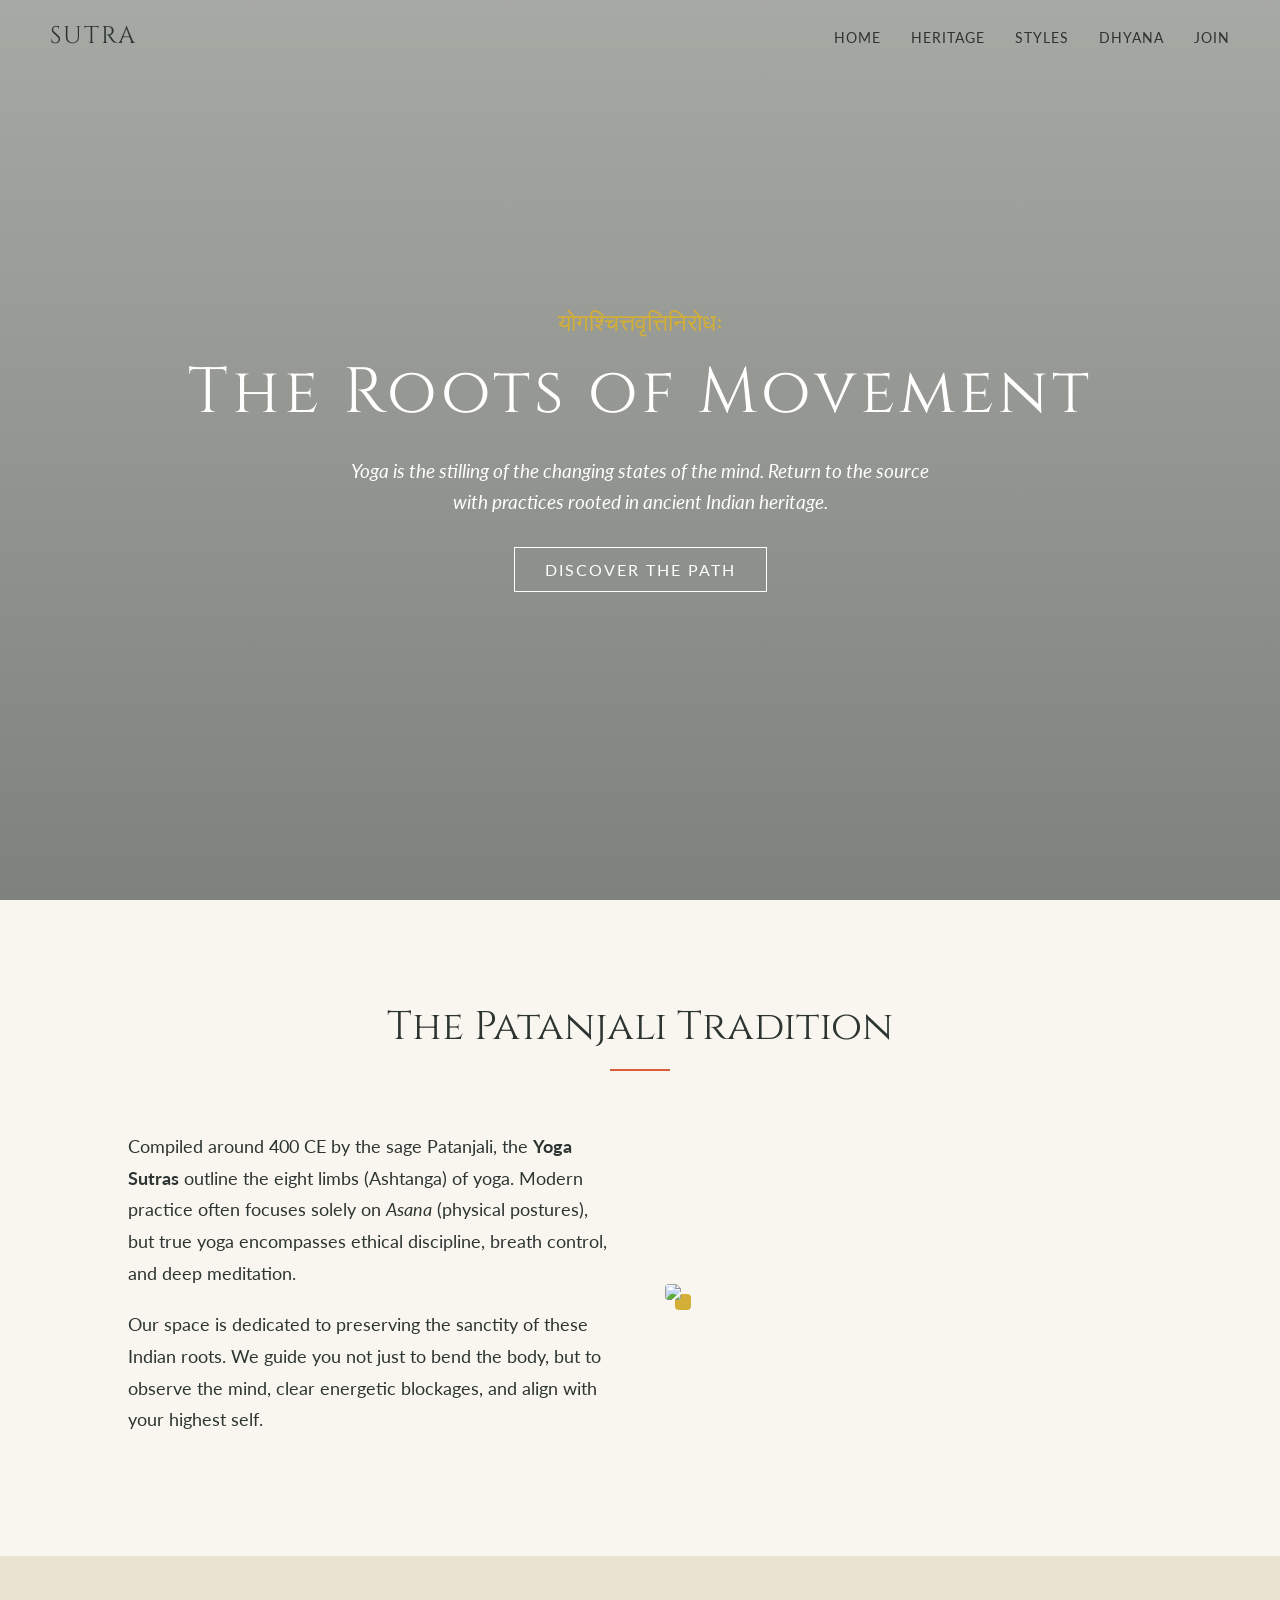
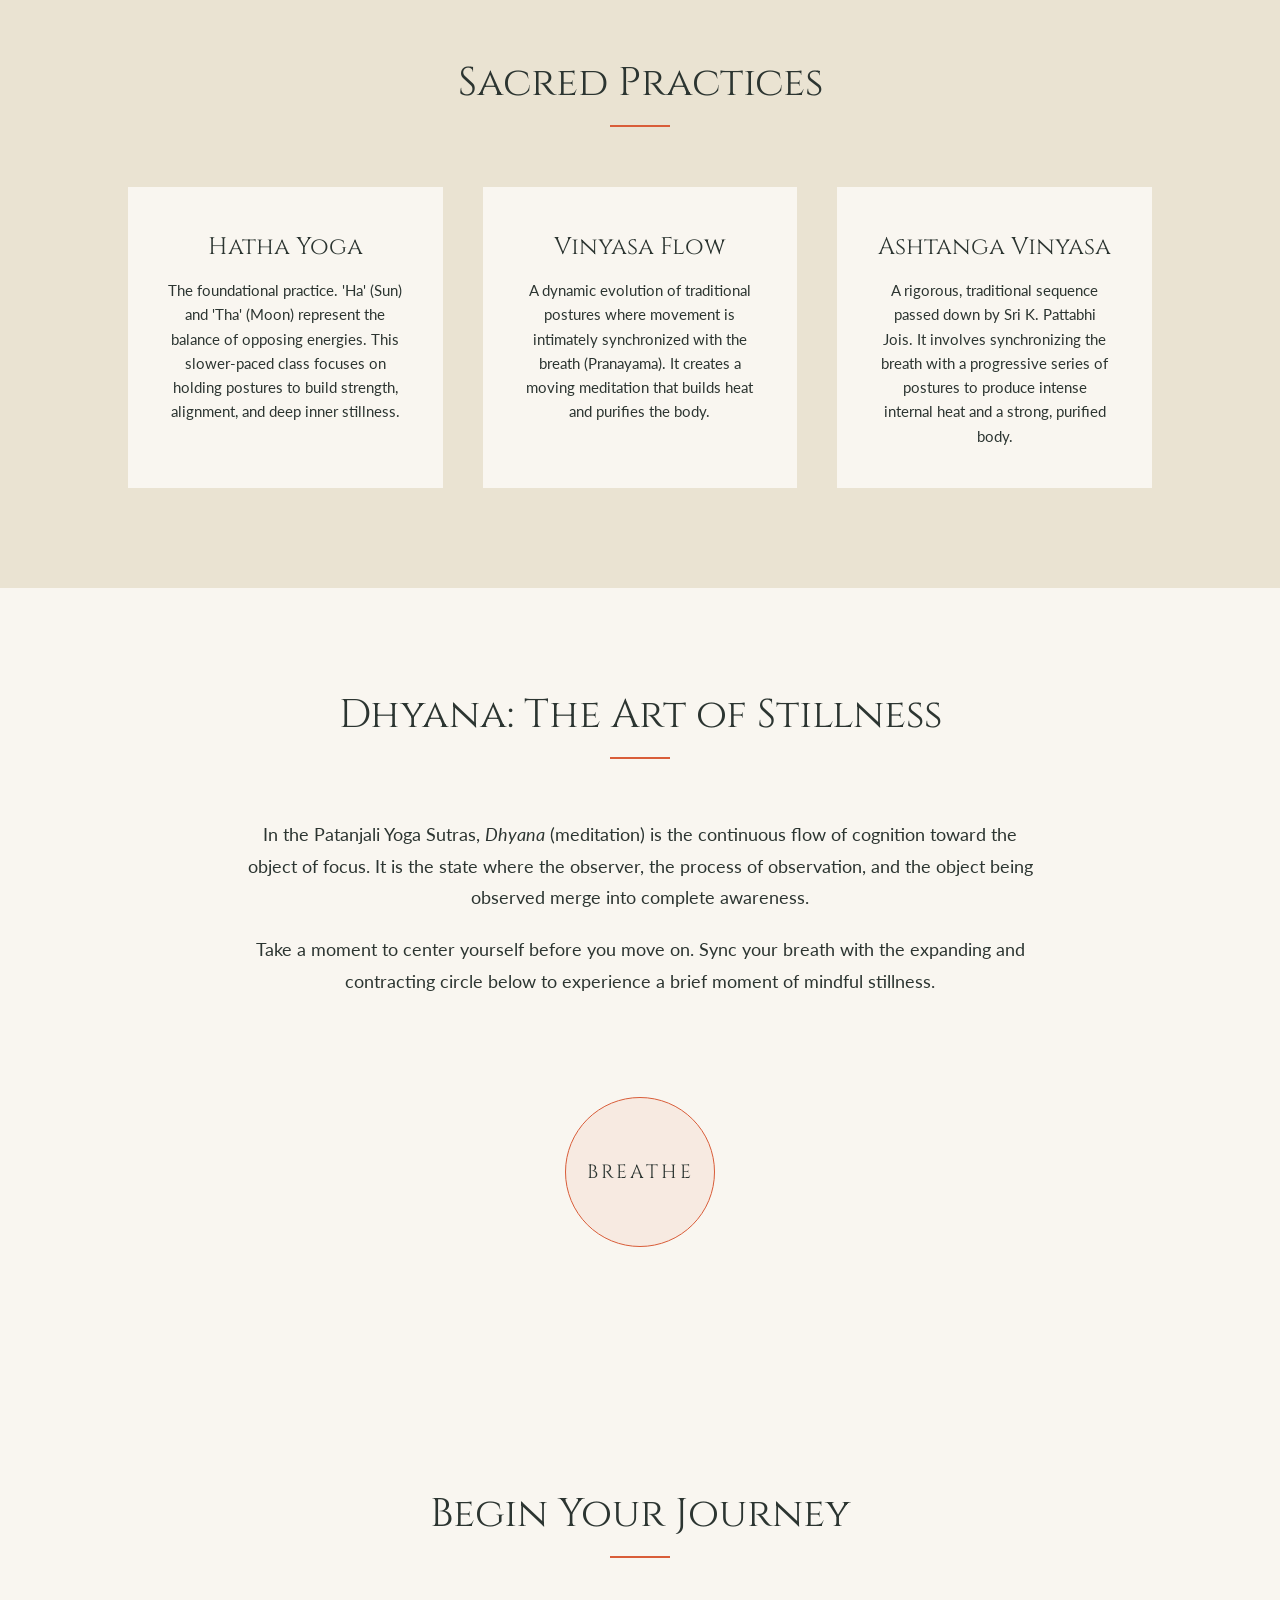
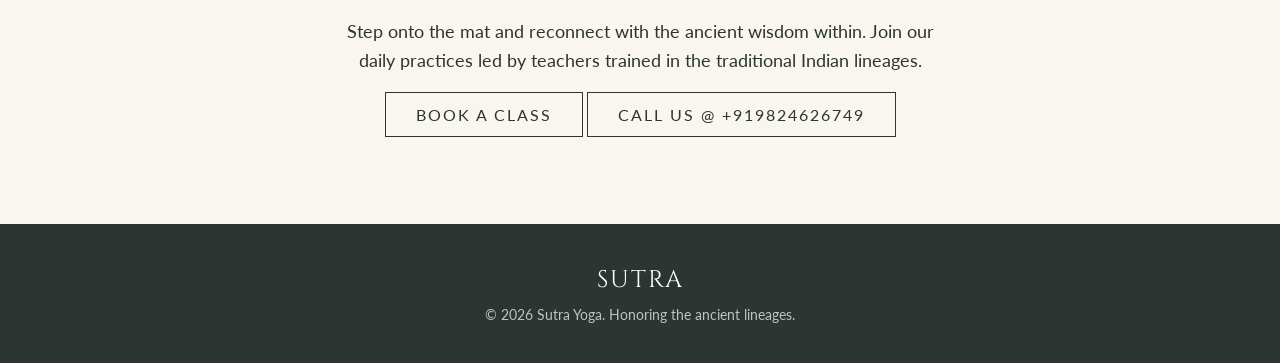
==== index.html @ b379724e "Rename yoga web.html to index.html" ====
<!DOCTYPE html>
<html lang="en">
<head>
    <meta charset="UTF-8">
    <meta name="viewport" content="width=device-width, initial-scale=1.0">
    <title>Sutra | Traditional Indian Yoga</title>
    <!-- Google Fonts for aesthetic typography -->
    <link href="https://fonts.googleapis.com/css2?family=Cinzel:wght@400;600&family=Lato:wght@300;400&display=swap" rel="stylesheet">
    <link rel="stylesheet" href="style.css">
</head>
<body>

    <!-- Navigation -->
    <nav id="navbar">
        <a href="#home" class="logo">SUTRA</a>
        <ul class="nav-links">
            <li><a href="#home">Home</a></li>
            <li><a href="#heritage">Heritage</a></li>
            <li><a href="#styles">Styles</a></li>
            <li><a href="#meditation">Dhyana</a></li>
            <li><a href="#contact">Join</a></li>
        </ul>
    </nav>

    <!-- Hero Section -->
    <header id="home" class="hero">
        <div class="sanskrit">योगश्चित्तवृत्तिनिरोधः</div>
        <h1>The Roots of Movement</h1>
        <p>Yoga is the stilling of the changing states of the mind. Return to the source with practices rooted in ancient Indian heritage.</p>
        <a href="#heritage" class="btn">Discover the Path</a>
    </header>

    <!-- Heritage Section -->
    <section id="heritage">
        <h2 class="section-title reveal">The Patanjali Tradition</h2>
        <div class="heritage-container">
            <div class="heritage-text reveal">
                <p>Compiled around 400 CE by the sage Patanjali, the <strong>Yoga Sutras</strong> outline the eight limbs (Ashtanga) of yoga. Modern practice often focuses solely on <em>Asana</em> (physical postures), but true yoga encompasses ethical discipline, breath control, and deep meditation.</p>
                <p>Our space is dedicated to preserving the sanctity of these Indian roots. We guide you not just to bend the body, but to observe the mind, clear energetic blockages, and align with your highest self.</p>
            </div>
            <div class="heritage-image reveal">
                <!-- Unsplash placeholder of an aesthetic statue/temple -->
                <img src="img 1.png">
            </div>
        </div>
    </section>

    <!-- Styles Section -->
    <section id="styles" class="bg-secondary">
        <h2 class="section-title reveal">Sacred Practices</h2>
        <div class="styles-grid">
            
            <div class="style-card reveal">
                <h3>Hatha Yoga</h3>
                <p>The foundational practice. 'Ha' (Sun) and 'Tha' (Moon) represent the balance of opposing energies. This slower-paced class focuses on holding postures to build strength, alignment, and deep inner stillness.</p>
            </div>

            <div class="style-card reveal" style="transition-delay: 0.2s;">
                <h3>Vinyasa Flow</h3>
                <p>A dynamic evolution of traditional postures where movement is intimately synchronized with the breath (Pranayama). It creates a moving meditation that builds heat and purifies the body.</p>
            </div>

            <div class="style-card reveal" style="transition-delay: 0.4s;">
                <h3>Ashtanga Vinyasa</h3>
                <p>A rigorous, traditional sequence passed down by Sri K. Pattabhi Jois. It involves synchronizing the breath with a progressive series of postures to produce intense internal heat and a strong, purified body.</p>
            </div>

        </div>
    </section>

    <section id="meditation">
        <h2 class="section-title reveal">Dhyana: The Art of Stillness</h2>
        <div class="meditation-container reveal">
            <div class="meditation-text">
                <p>In the Patanjali Yoga Sutras, <em>Dhyana</em> (meditation) is the continuous flow of cognition toward the object of focus. It is the state where the observer, the process of observation, and the object being observed merge into complete awareness.</p>
                <p>Take a moment to center yourself before you move on. Sync your breath with the expanding and contracting circle below to experience a brief moment of mindful stillness.</p>
            </div>
            
            <div class="breathe-container">
                <div class="breathe-circle"></div>
                <span class="breathe-text">Breathe</span>
            </div>
        </div>
    </section>

    <!-- Simple Call to Action / Contact -->
    <section id="contact">
        <h2 class="section-title reveal">Begin Your Journey</h2>
        <div style="text-align: center; max-width: 600px; margin: 0 auto;" class="reveal">
            <p style="margin-bottom: 30px; line-height: 1.6; font-size: 1.1rem;">Step onto the mat and reconnect with the ancient wisdom within. Join our daily practices led by teachers trained in the traditional Indian lineages.</p>
            <a href="mailto:ppatel225@gmail.com" class="btn" style="color: var(--text-dark); border-color: var(--text-dark);">Book a Class</a>
            <a href="callto:+919824626749" class="btn" style="color: var(--text-dark); border-color: var(--text-dark);">Call Us @ +919824626749</a>
        </div>
    </section>

    <!-- Footer -->
    <footer>
        <h2 class="logo" style="margin-bottom: 10px; color: white;">SUTRA</h2>
        <p>&copy; 2026 Sutra Yoga. Honoring the ancient lineages.</p>
    </footer>

    <!-- --- JAVASCRIPT --- -->
    <script>
        // 1. Navbar transparent-to-solid scroll effect
        const navbar = document.getElementById('navbar');
        window.addEventListener('scroll', () => {
            if (window.scrollY > 50) {
                navbar.classList.add('scrolled');
            } else {
                navbar.classList.remove('scrolled');
            }
        });

        // 2. Smooth Scroll Reveal Animation for elements
        function reveal() {
            var reveals = document.querySelectorAll(".reveal");
            for (var i = 0; i < reveals.length; i++) {
                var windowHeight = window.innerHeight;
                var elementTop = reveals[i].getBoundingClientRect().top;
                var elementVisible = 100; // when to trigger the animation

                if (elementTop < windowHeight - elementVisible) {
                    reveals[i].classList.add("active");
                }
            }
        }
        
        // Trigger the reveal function on scroll and on load
        window.addEventListener("scroll", reveal);
        reveal();
    </script>
</body>
</html>
---- style.css ----
:root {
            --primary-bg: #F9F6F0; /* Warm sand */
            --text-dark: #2C3531; /* Deep charcoal/green */
            --accent-gold: #D4AF37; /* Muted gold */
            --accent-saffron: #D95D39; /* Saffron/Terracotta */
            --section-bg: #EAE3D2;
        }

        * {
            margin: 0;
            padding: 0;
            box-sizing: border-box;
        }

        html {
            scroll-behavior: smooth;
            font-family: 'Lato', sans-serif;
            color: var(--text-dark);
            background-color: var(--primary-bg);
        }

        h1, h2, h3, .logo {
            font-family: 'Cinzel', serif;
            font-weight: 400;
        }

        /* Navbar */
        nav {
            position: fixed;
            width: 100%;
            padding: 20px 50px;
            display: flex;
            justify-content: space-between;
            align-items: center;
            z-index: 100;
            transition: background 0.4s ease, padding 0.4s ease;
        }

        nav.scrolled {
            background-color: rgba(249, 246, 240, 0.95);
            padding: 15px 50px;
            box-shadow: 0 2px 10px rgba(0,0,0,0.05);
        }

        .logo {
            font-size: 24px;
            text-decoration: none;
            color: var(--text-dark);
            letter-spacing: 2px;
        }

        .nav-links {
            list-style: none;
            display: flex;
            gap: 30px;
        }

        .nav-links a {
            text-decoration: none;
            color: var(--text-dark);
            font-size: 14px;
            text-transform: uppercase;
            letter-spacing: 1px;
            transition: color 0.3s;
        }

        .nav-links a:hover {
            color: var(--accent-saffron);
        }

        /* Hero Section */
        .hero {
            height: 100vh;
            display: flex;
            flex-direction: column;
            justify-content: center;
            align-items: center;
            text-align: center;
            background: linear-gradient(rgba(44, 53, 49, 0.4), rgba(44, 53, 49, 0.6)), url('https://images.unsplash.com/photo-1545205597-3d9d02c29597?ixlib=rb-4.0.3&auto=format&fit=crop&w=1920&q=80') center/cover;
            color: white;
            padding: 0 20px;
        }

        .hero h1 {
            font-size: 4rem;
            margin-bottom: 20px;
            letter-spacing: 4px;
        }

        .hero p {
            font-size: 1.2rem;
            font-style: italic;
            margin-bottom: 30px;
            max-width: 600px;
            line-height: 1.6;
        }

        .sanskrit {
            font-family: 'Cinzel', serif;
            font-size: 1.5rem;
            color: var(--accent-gold);
            margin-bottom: 10px;
        }

        .btn {
            padding: 12px 30px;
            border: 1px solid white;
            background: transparent;
            color: white;
            font-family: 'Lato', sans-serif;
            text-transform: uppercase;
            letter-spacing: 2px;
            cursor: pointer;
            transition: all 0.3s ease;
            text-decoration: none;
        }

        .btn:hover {
            background: white;
            color: var(--text-dark);
        }

        /* Sections General */
        section {
            padding: 100px 10vw;
        }

        .section-title {
            text-align: center;
            font-size: 2.5rem;
            margin-bottom: 60px;
            color: var(--text-dark);
        }

        .section-title::after {
            content: '';
            display: block;
            width: 60px;
            height: 2px;
            background: var(--accent-saffron);
            margin: 15px auto 0;
        }

        /* Heritage Section */
        .heritage-container {
            display: grid;
            grid-template-columns: 1fr 1fr;
            gap: 50px;
            align-items: center;
        }

        .heritage-text p {
            line-height: 1.8;
            margin-bottom: 20px;
            font-size: 1.1rem;
        }

        .heritage-image img {
            width: 100%;
            border-radius: 4px;
            box-shadow: 10px 10px 0px var(--accent-gold);
        }

        /* Styles Section */
        .bg-secondary {
            background-color: var(--section-bg);
        }

        .styles-grid {
            display: grid;
            grid-template-columns: repeat(auto-fit, minmax(300px, 1fr));
            gap: 40px;
        }

        .style-card {
            background: var(--primary-bg);
            padding: 40px;
            text-align: center;
            transition: transform 0.3s ease;
            border-top: 4px solid transparent;
        }

        .style-card:hover {
            transform: translateY(-10px);
            border-top: 4px solid var(--accent-saffron);
        }

        .style-card h3 {
            font-size: 1.5rem;
            margin-bottom: 15px;
            color: var(--text-dark);
        }

        .style-card p {
            line-height: 1.6;
            font-size: 0.95rem;
        }

        /* Meditation Section */
        #meditation {
            background-color: var(--primary-bg);
            text-align: center;
        }

        .meditation-container {
            max-width: 800px;
            margin: 0 auto;
            display: flex;
            flex-direction: column;
            align-items: center;
            gap: 50px;
        }

        .meditation-text p {
            line-height: 1.8;
            font-size: 1.1rem;
            margin-bottom: 20px;
        }

        /* Breathing Animation */
        .breathe-container {
            position: relative;
            width: 150px;
            height: 150px;
            display: flex;
            justify-content: center;
            align-items: center;
            margin-top: 30px;
            margin-bottom: 40px;
        }

        .breathe-circle {
            position: absolute;
            width: 100%;
            height: 100%;
            border-radius: 50%;
            background: rgba(217, 93, 57, 0.08); /* Faint saffron tint */
            border: 1px solid var(--accent-saffron);
            /* 8-second breathing cycle: 4s inhale, 4s exhale */
            animation: breathe 8s ease-in-out infinite; 
        }

        .breathe-text {
            font-family: 'Cinzel', serif;
            font-size: 1.2rem;
            color: var(--text-dark);
            letter-spacing: 3px;
            text-transform: uppercase;
            z-index: 2;
        }

        /* Keyframes for expanding and contracting */
        @keyframes breathe {
            0% { 
                transform: scale(0.9); 
                opacity: 0.6; 
            }
            50% { 
                transform: scale(1.6); 
                opacity: 1; 
                background: rgba(217, 93, 57, 0.15);
            }
            100% { 
                transform: scale(0.9); 
                opacity: 0.6; 
            }
        }

        /* Footer */
        footer {
            background: var(--text-dark);
            color: white;
            text-align: center;
            padding: 40px 20px;
        }

        footer p {
            opacity: 0.7;
            font-size: 0.9rem;
        }

        /* Scroll Reveal Animation Classes */
        .reveal {
            opacity: 0;
            transform: translateY(50px);
            transition: all 0.8s ease-out;
        }

        .reveal.active {
            opacity: 1;
            transform: translateY(0);
        }

        /* Responsive */
        @media (max-width: 768px) {
            .heritage-container {
                grid-template-columns: 1fr;
            }
            .hero h1 { font-size: 2.5rem; }
            .nav-links { display: none; /* In a full build, add a hamburger menu here */ }
            nav { padding: 20px; }
        }
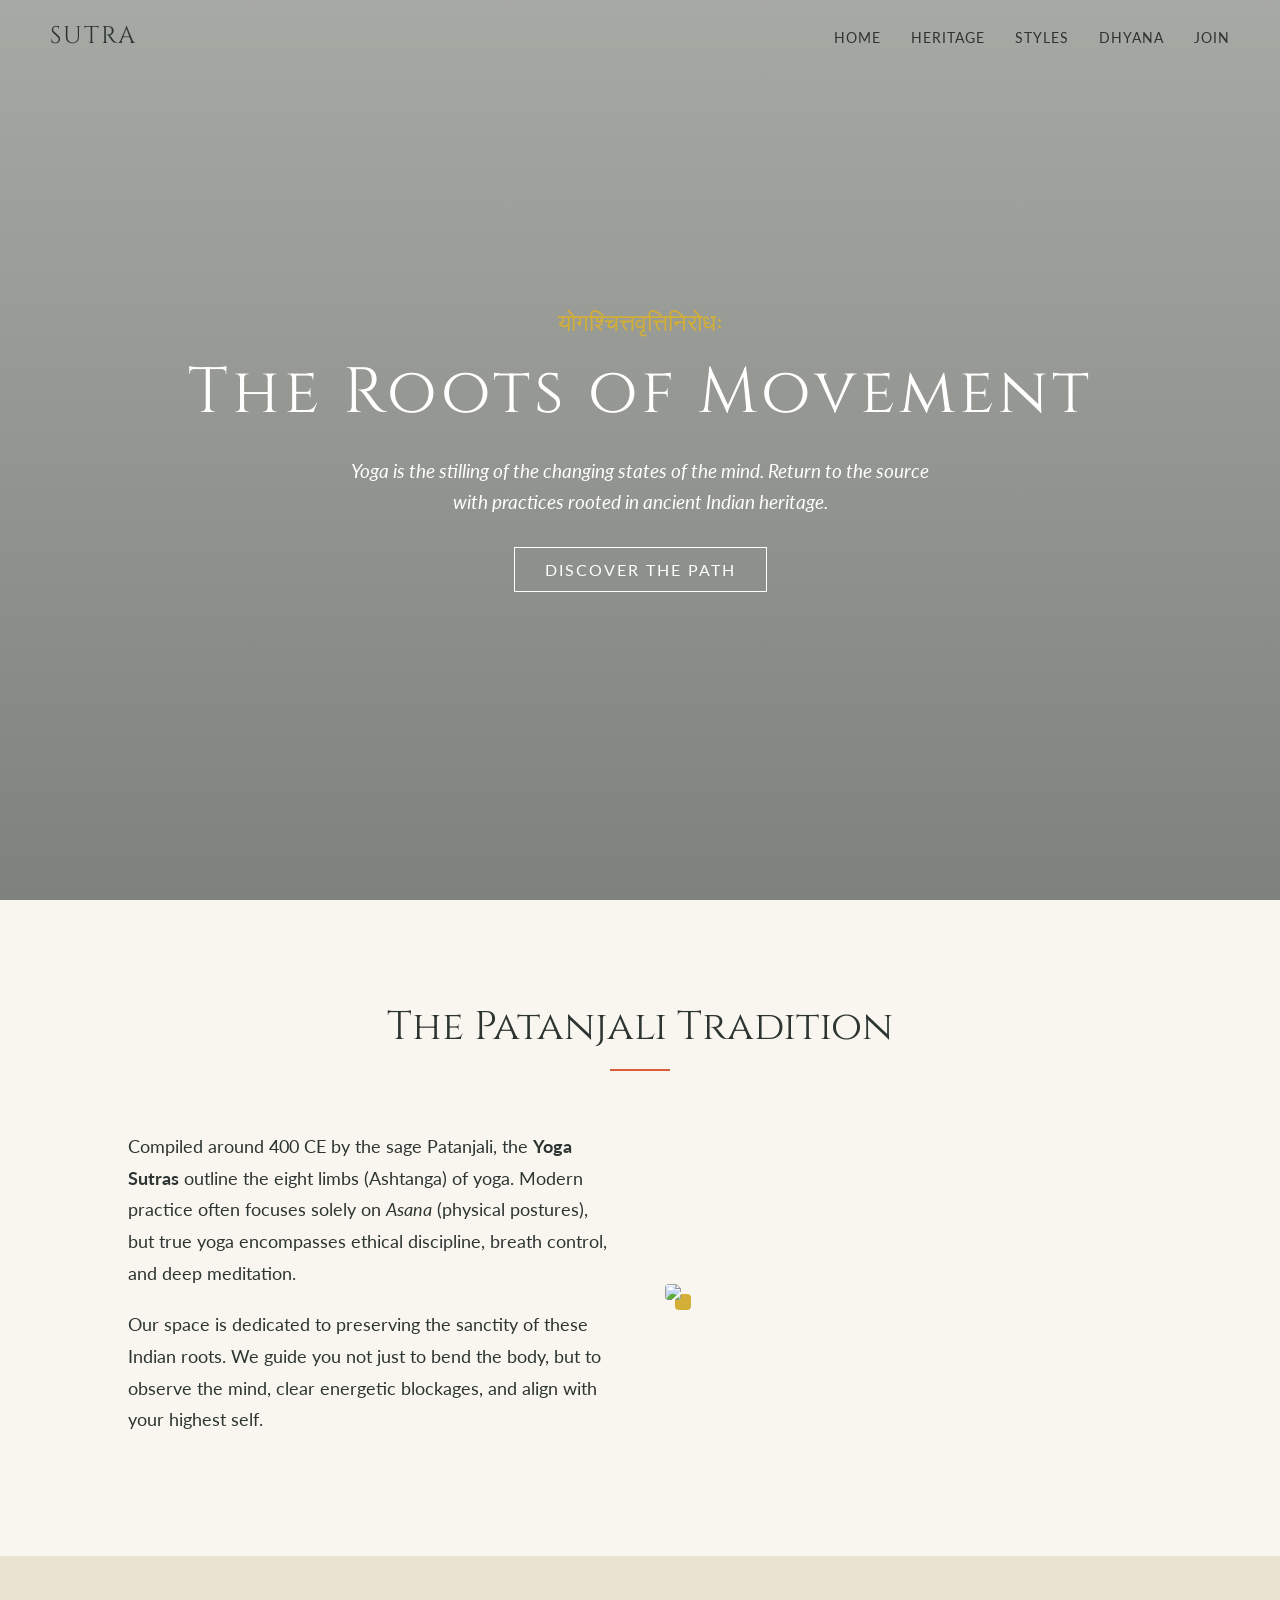
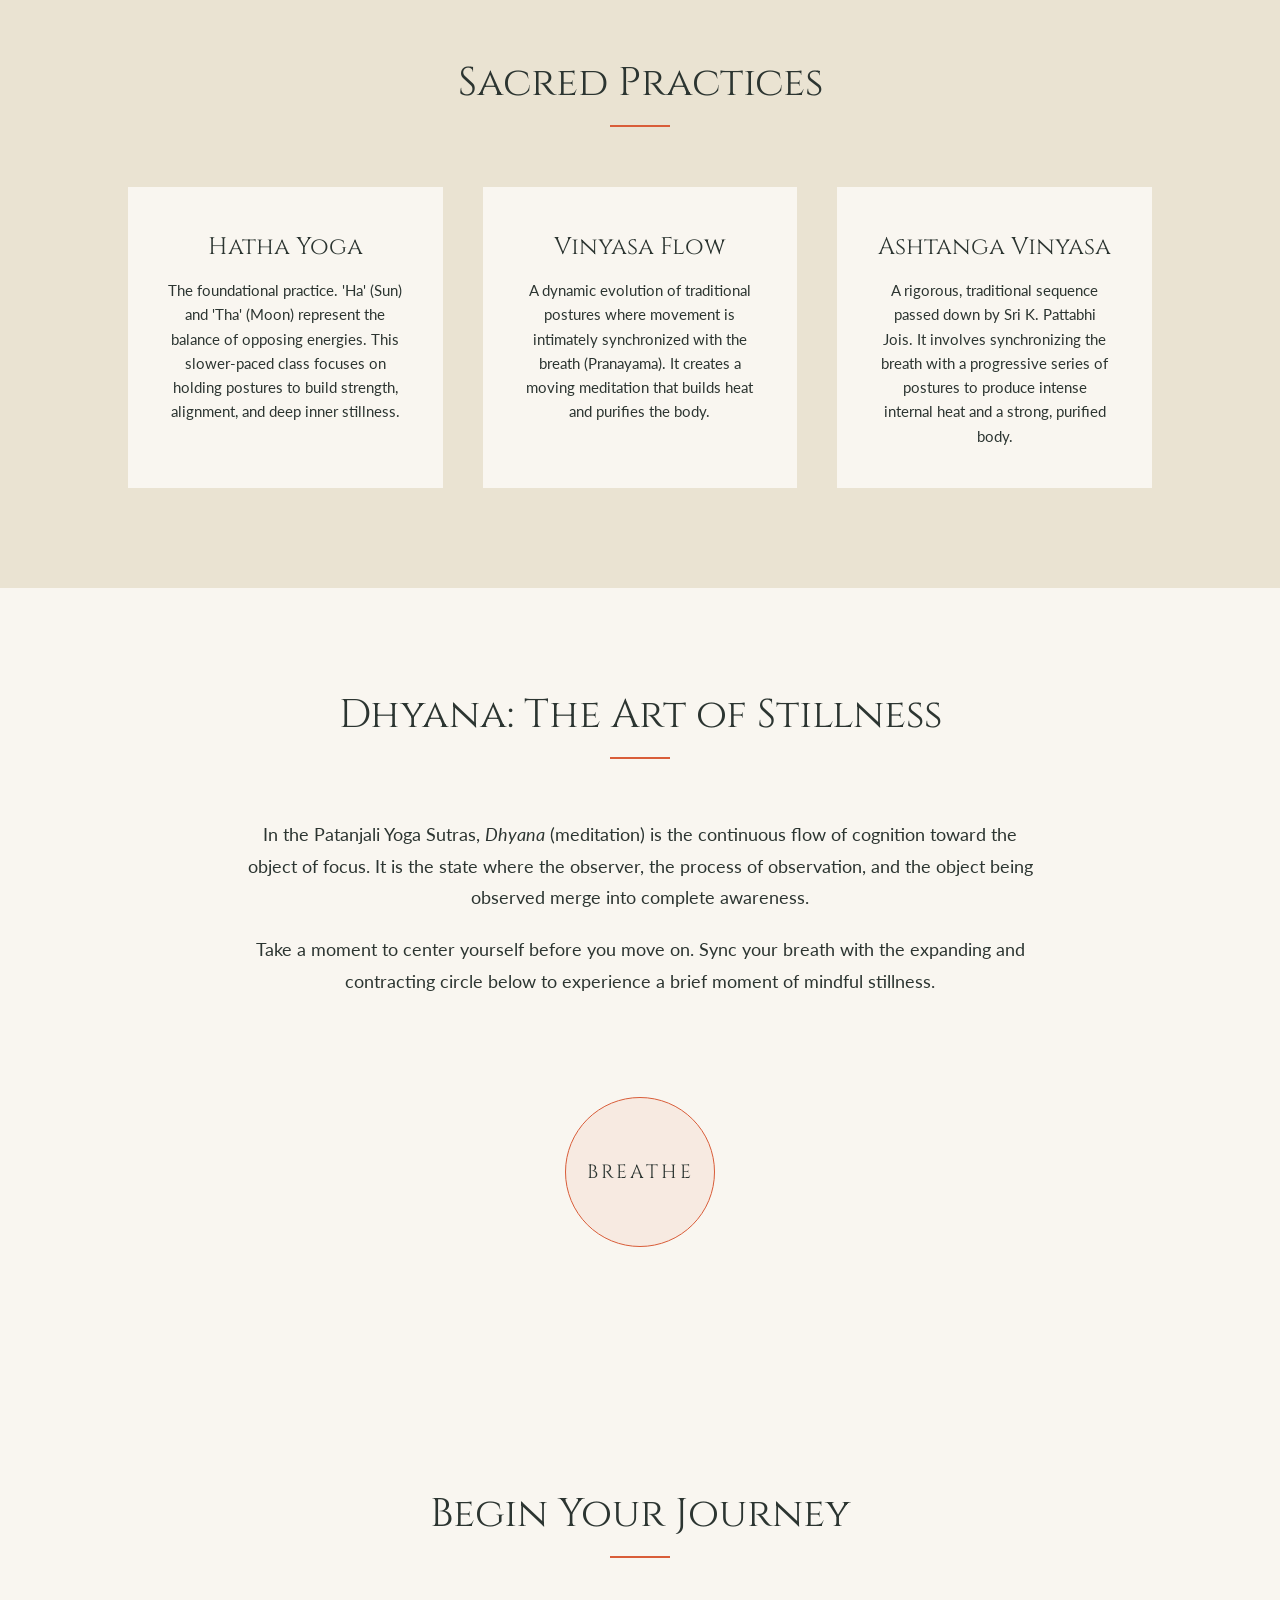
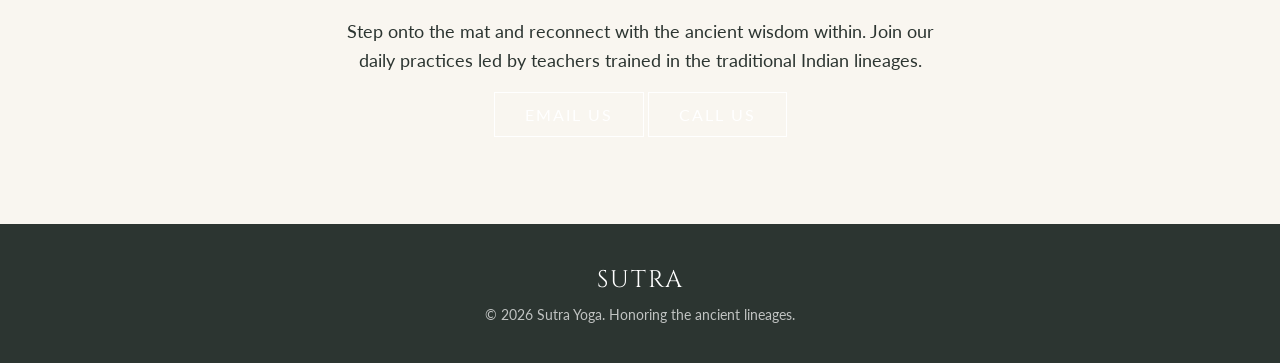
==== commit 900b9e7e: "Update index.html" ====
--- a/index.html
+++ b/index.html
@@ -88,8 +88,10 @@
         <h2 class="section-title reveal">Begin Your Journey</h2>
         <div style="text-align: center; max-width: 600px; margin: 0 auto;" class="reveal">
             <p style="margin-bottom: 30px; line-height: 1.6; font-size: 1.1rem;">Step onto the mat and reconnect with the ancient wisdom within. Join our daily practices led by teachers trained in the traditional Indian lineages.</p>
-            <a href="mailto:ppatel225@gmail.com" class="btn" style="color: var(--text-dark); border-color: var(--text-dark);">Book a Class</a>
-            <a href="callto:+919824626749" class="btn" style="color: var(--text-dark); border-color: var(--text-dark);">Call Us @ +919824626749</a>
+            <div class="contact-buttons reveal">
+                <a href="mailto:ppatel225@gmail.com" class="btn">Email Us</a>
+                <a href="tel:+919824626749" class="btn">Call Us</a>
+            </div>
         </div>
     </section>
 
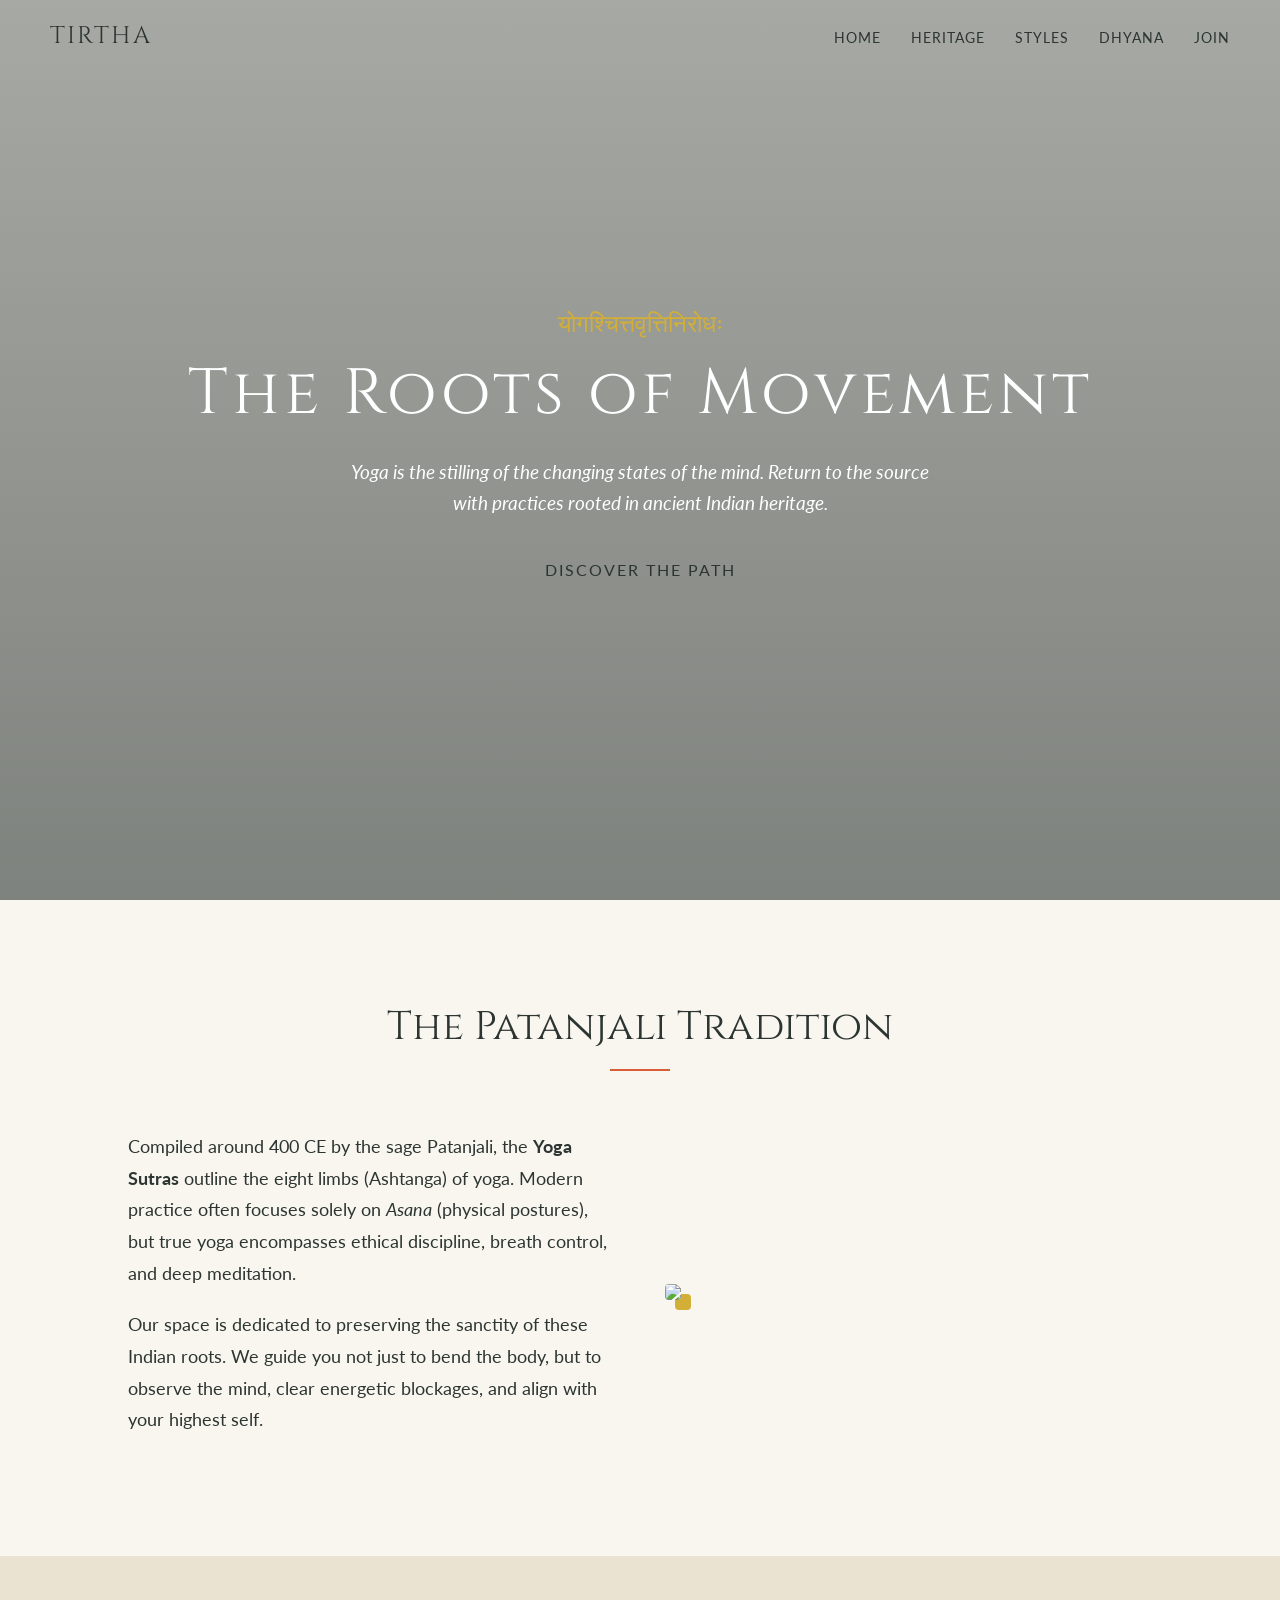
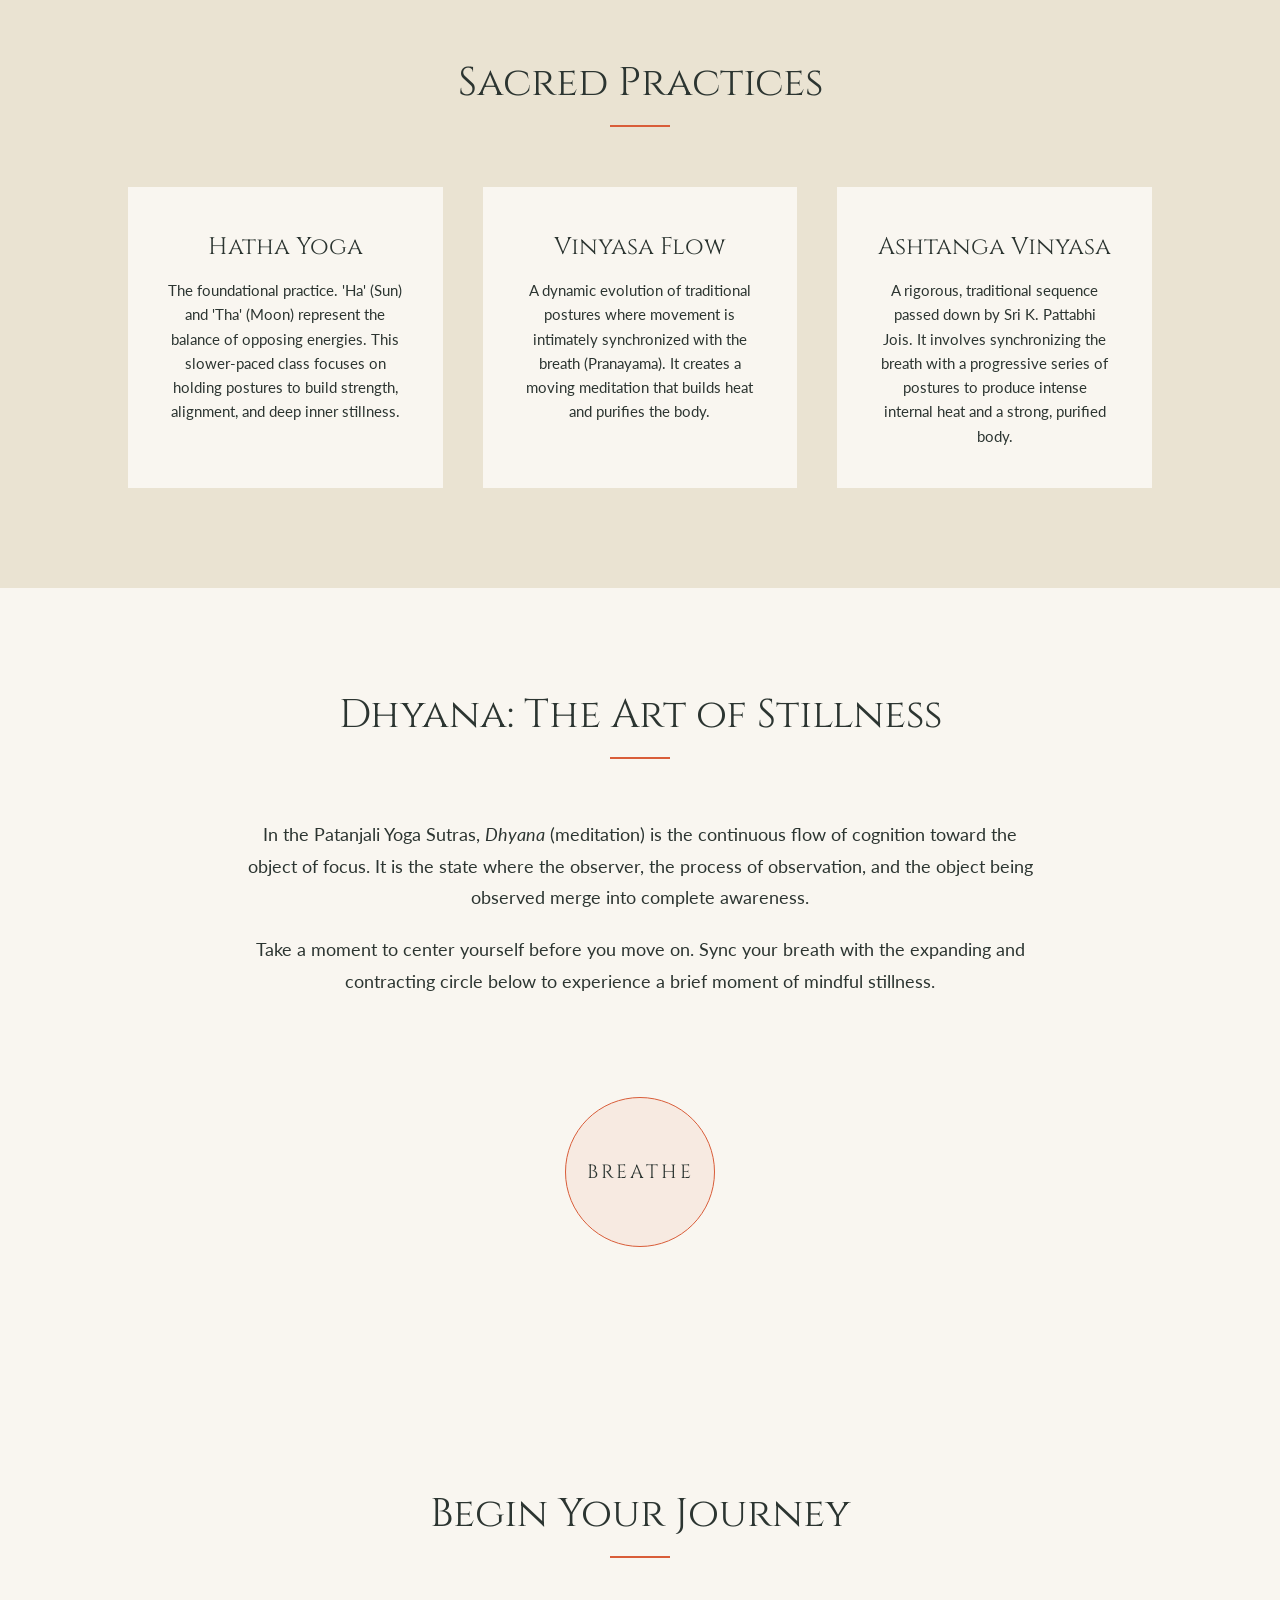
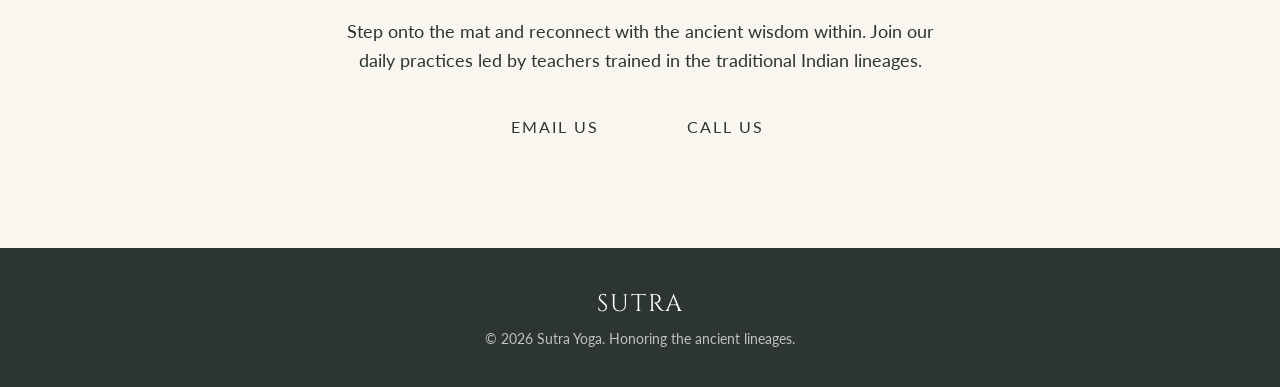
==== commit 5fcc5dac: "Update index.html" ====
--- a/index.html
+++ b/index.html
@@ -3,7 +3,7 @@
 <head>
     <meta charset="UTF-8">
     <meta name="viewport" content="width=device-width, initial-scale=1.0">
-    <title>Sutra | Traditional Indian Yoga</title>
+    <title>Tirtha | Traditional Indian Yoga</title>
     <!-- Google Fonts for aesthetic typography -->
     <link href="https://fonts.googleapis.com/css2?family=Cinzel:wght@400;600&family=Lato:wght@300;400&display=swap" rel="stylesheet">
     <link rel="stylesheet" href="style.css">
@@ -12,7 +12,7 @@
 
     <!-- Navigation -->
     <nav id="navbar">
-        <a href="#home" class="logo">SUTRA</a>
+        <a href="#home" class="logo">TIRTHA</a>
         <ul class="nav-links">
             <li><a href="#home">Home</a></li>
             <li><a href="#heritage">Heritage</a></li>
--- a/style.css
+++ b/style.css
@@ -104,9 +104,9 @@
 
         .btn {
             padding: 12px 30px;
-            border: 1px solid white;
+            border: 1px black;
             background: transparent;
-            color: white;
+            color: var(--text-dark);
             font-family: 'Lato', sans-serif;
             text-transform: uppercase;
             letter-spacing: 2px;
@@ -299,4 +299,34 @@
             .hero h1 { font-size: 2.5rem; }
             .nav-links { display: none; /* In a full build, add a hamburger menu here */ }
             nav { padding: 20px; }
-        }+        }
+/* Container to hold both buttons */
+.contact-buttons {
+    display: flex;
+    justify-content: center;
+    gap: 20px; /* Space between the buttons */
+    margin-top: 30px;
+}
+
+/* Base button styles (keeps your existing aesthetic) */
+.contact-buttons .btn {
+    color: var(--text-dark);
+    border-color: var(--text-dark);
+    text-align: center;
+    min-width: 150px; /* Ensures both buttons are roughly the same size */
+}
+
+/* --- THE MEDIA QUERY --- */
+/* This rule ONLY applies to screens smaller than 600px (like mobile phones) */
+@media (max-width: 600px) {
+    .contact-buttons {
+        flex-direction: column; /* Stacks the buttons vertically */
+        gap: 15px; /* Slightly reduces the space between them */
+        align-items: center;
+    }
+
+    .contact-buttons .btn {
+        width: 100%; /* Makes the buttons stretch cleanly across the phone screen */
+        max-width: 300px; /* Prevents them from getting absurdly wide on tablets */
+    }
+}
